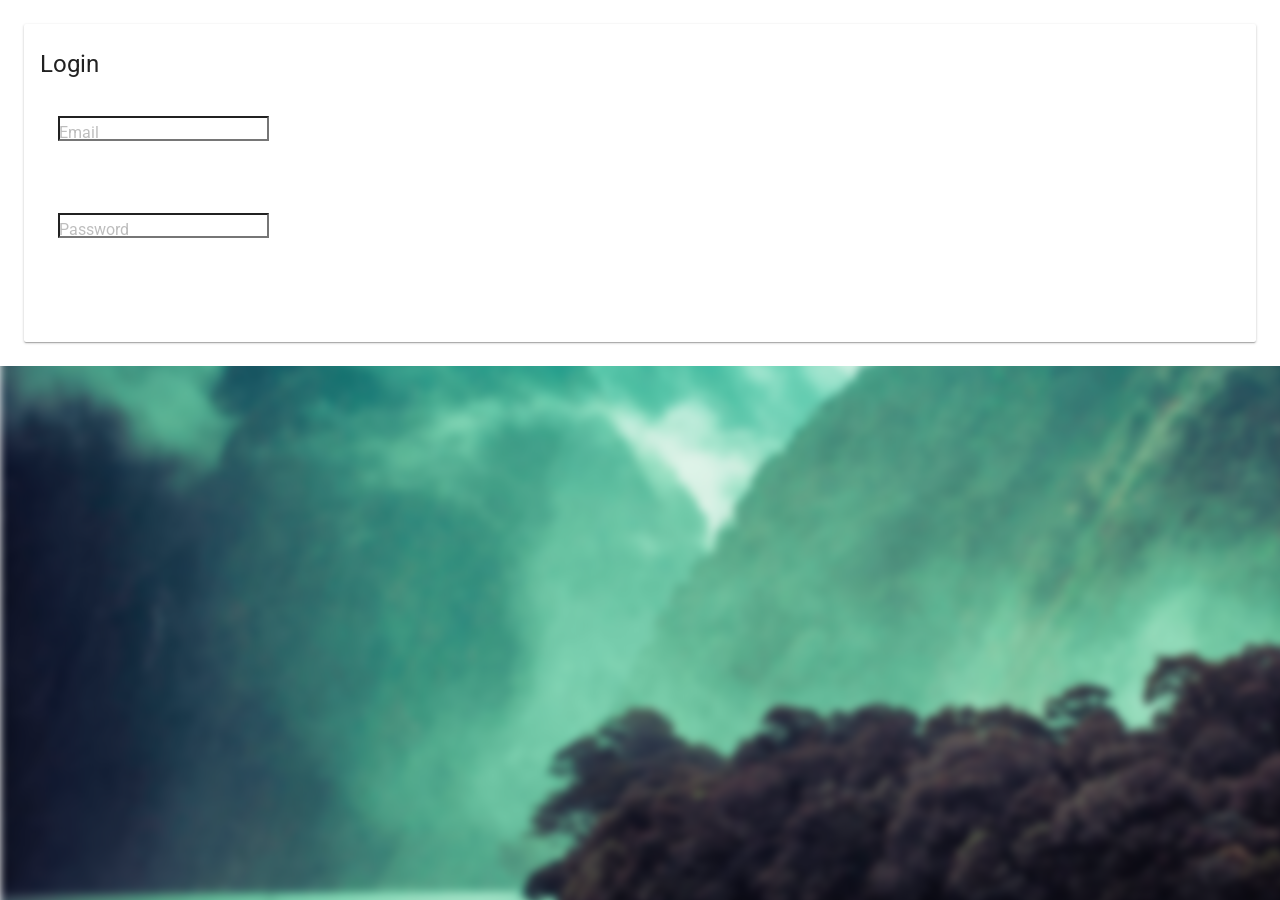
==== src/app/frontend/index.html @ edd0743e "Login and table implemented" ====
<!DOCTYPE html>
<html ng-app='app'>
<head>
	<meta charset="utf-8">
	<meta http-equiv="X-UA-Compatible" content="IE=edge">
	  <meta name="viewport" content="width=device-width, initial-scale=1, user-scalable=no">
	<title>Group-in</title>
	<link href='https://fonts.googleapis.com/css?family=Roboto' rel='stylesheet' type='text/css'/>
  	<link href="libs/bower_components/angular-material/angular-material.min.css" rel="stylesheet"/>
  	<link href="libs/bower_components/angular-material-data-table/dist/md-data-table.min.css" rel="stylesheet"/>
  	<link rel="stylesheet" href="css/style.css">
</head>
<body ng-controller="LogAccount as logAccount">
	
	<img src="img/iBCjIx7OCpVfl.jpg" id="bg" alt="">

	<md-content class="md-padding" >
	    <md-card>
        <md-card-title>
          <md-card-title-text>
            <span class="md-headline">Login</span>
            <md-content layout-padding layout-wrap>
	            <form name="projectForm">
				    <md-input-container class="md-block">
				        <label>Email</label>
				        <input required type="email" name="clientEmail" minlength="10" maxlength="100" ng-pattern="/^.+@.+\..+$/" />
				        <div ng-messages="projectForm.clientEmail.$error" role="alert">
				          <div ng-message-exp="['required', 'minlength', 'maxlength', 'pattern']">
				            Your email must be between 10 and 100 characters long and look like an e-mail address.
				          </div>
				        </div>
				    </md-input-container>
			    </form>
			</md-content>
	            <md-content layout-padding layout-wrap>
		            <form name="projectForm">
					    <md-input-container class="md-block">
					        <label>Password</label>
					        <input required type="email" name="clientEmail" minlength="10" maxlength="100" ng-pattern="/^.+@.+\..+$/" />
					        <div ng-messages="projectForm.clientEmail.$error" role="alert">
					          <div ng-message-exp="['required', 'minlength', 'maxlength', 'pattern']">
					            Your email must be between 10 and 100 characters long and look like an e-mail address.
					          </div>
					        </div>
					    </md-input-container>
				    </form>
				</md-content>
          </md-card-title-text>
        </md-card-title>
        <md-card-actions layout="row" layout-align="end center">
          <md-button>Login</md-button>
        </md-card-actions>
      </md-card>
	</md-content>


	<!--Begin Scripts-->
	<script src="libs/bower_components/angular/angular.min.js"></script>
  	<script src="libs/bower_components/angular-animate/angular-animate.min.js"></script>
  	<script src="libs/bower_components/angular-aria/angular-aria.min.js"></script>
  	<script src="libs/bower_components/angular-material/angular-material.min.js"></script>
  	<script src="libs/bower_components/angular-ui-router/release/angular-ui-router.min.js"></script>
  	<script src="libs/bower_components/angular-messages/angular-messages.min.js"></script>
  	<script src="libs/bower_components/angular-material-data-table/dist/md-data-table.min.js"></script>
  	<script src="js/app.js"></script>
  	<script src="js/controllers/login.controller.js"></script>
  	<script src="js/services/loggin.service.js"></script>
  	<!--End Scripts-->
</body>
</html>
---- src/app/frontend/libs/bower_components/angular-material-data-table/dist/md-data-table.min.css ----
md-backdrop.md-edit-dialog-backdrop{z-index:80}md-edit-dialog{display:-webkit-flex;display:-ms-flexbox;display:flex;-webkit-flex-direction:column;-ms-flex-direction:column;flex-direction:column;position:fixed;z-index:81;background-color:#f9f9f9;border-radius:2px;cursor:default}md-edit-dialog>.md-content{padding:16px 24px 0}md-edit-dialog>.md-content .md-title{color:rgba(0,0,0,.87);margin-bottom:8px}md-edit-dialog>.md-content md-input-container{margin:0;font-size:13px}md-edit-dialog>.md-content md-input-container input{float:none}md-edit-dialog>.md-content md-input-container .md-errors-spacer{min-height:auto;min-width:auto;color:rgba(0,0,0,.54)}md-edit-dialog>.md-content md-input-container .md-errors-spacer .md-char-counter{padding:5px 2px 5px 0}md-edit-dialog>.md-content md-input-container [ng-message]{padding:5px 0 5px 2px}md-edit-dialog>.md-actions{margin:0 16px 8px}md-edit-dialog>.md-actions .md-button{margin:0;min-width:initial}md-edit-dialog>.md-actions .md-button+.md-button{margin-left:8px}.md-table-pagination{display:-webkit-flex;display:-ms-flexbox;display:flex;-webkit-align-items:center;-ms-flex-align:center;align-items:center;-webkit-justify-content:flex-end;-ms-flex-pack:end;justify-content:flex-end;-webkit-flex-wrap:wrap-reverse;-ms-flex-wrap:wrap-reverse;flex-wrap:wrap-reverse;box-sizing:border-box;padding:0 24px;font-size:12px;color:rgba(0,0,0,.54);border-top:1px rgba(0,0,0,.12) solid}.md-table-pagination md-select{-webkit-justify-content:flex-end;-ms-flex-pack:end;justify-content:flex-end;min-width:64px}.md-table-pagination md-select:not([disabled]):focus .md-select-value{color:rgba(0,0,0,.54)}.md-table-pagination md-select .md-select-value{-webkit-flex:0 0 auto;-ms-flex:0 0 auto;flex:0 0 auto}.md-table-pagination md-select .md-select-value span.md-select-icon{-webkit-justify-content:center;-ms-flex-pack:center;justify-content:center;text-align:center;margin-right:-6px!important}.md-table-pagination md-select .md-select-value span.md-select-icon:after{top:initial;-webkit-transform:scaleY(0.5) scaleX(1);transform:scaleY(0.5) scaleX(1)}.md-table-pagination>*{display:-webkit-flex;display:-ms-flexbox;display:flex;-webkit-align-items:center;-ms-flex-align:center;align-items:center;height:56px}.md-table-pagination>.buttons:not(:first-child),.md-table-pagination>.limit-select:not(:first-child){margin-left:32px}.md-table-pagination>.buttons{margin-right:-16px}.md-table-pagination>.buttons>.md-button.md-icon-button{margin:0}.md-table-pagination>.buttons>.label+.md-button.md-icon-button{margin-left:20px}md-select.md-table-select{margin:0}md-select.md-table-select>.md-select-value{padding:0;min-width:0;min-height:24px;border-bottom:0!important}md-select.md-table-select>.md-select-value>span{display:block;height:auto;-webkit-transform:none!important;transform:none!important}md-select.md-table-select>.md-select-value>span>.md-text{display:inherit;height:inherit;-webkit-transform:inherit;transform:inherit}md-select.md-table-select>.md-select-value>span.md-select-icon{display:-webkit-flex;display:-ms-flexbox;display:flex;-webkit-align-items:center;-ms-flex-align:center;align-items:center;height:24px;margin:0}md-select.md-table-select>.md-select-value>span.md-select-icon:after{top:initial}.md-select-menu-container.md-pagination-select,.md-select-menu-container.md-table-select{margin-left:-2px;border-radius:2px}.md-select-menu-container.md-pagination-select md-content,.md-select-menu-container.md-pagination-select md-select-menu,.md-select-menu-container.md-table-select md-content,.md-select-menu-container.md-table-select md-select-menu{border-radius:inherit}.md-select-menu-container.md-pagination-select md-content,.md-select-menu-container.md-table-select md-content{padding:0}.md-select-menu-container.md-table-select .md-text{font-size:13px}.md-select-menu-container.md-pagination-select .md-text{font-size:12px}md-toolbar.md-table-toolbar{box-shadow:none}md-toolbar.md-table-toolbar.md-default-theme:not(.md-menu-toolbar).md-default,md-toolbar.md-table-toolbar:not(.md-menu-toolbar).md-default{background-color:#fff;color:rgba(0,0,0,.87)}md-toolbar.md-table-toolbar.md-default-theme:not(.md-menu-toolbar).md-default .md-button,md-toolbar.md-table-toolbar:not(.md-menu-toolbar).md-default .md-button{color:rgba(0,0,0,.87)}@media only screen and (max-width:959px) and (min-width:0) and (orientation:landscape){md-toolbar.md-table-toolbar .md-toolbar-tools{height:64px;max-height:initial}}md-toolbar.md-table-toolbar .md-toolbar-tools{padding:0 24px}md-toolbar.md-table-toolbar .md-toolbar-tools md-icon{color:rgba(0,0,0,.54)}md-toolbar.md-table-toolbar .md-toolbar-tools>.md-button.md-icon-button{margin:0}md-toolbar.md-table-toolbar .md-toolbar-tools>.md-button.md-icon-button:first-child{margin-left:-12px}md-toolbar.md-table-toolbar .md-toolbar-tools>.md-button.md-icon-button:last-child{margin-right:-12px}md-card>md-table-container:first-child,md-card>md-toolbar.md-table-toolbar:first-child{border-top-left-radius:2px;border-top-right-radius:2px}md-card>md-table-container:last-child,md-card>md-toolbar.md-table-toolbar:last-child{border-bottom-left-radius:2px;border-bottom-right-radius:2px}md-table-container{display:block;max-width:100%;overflow-x:auto;-webkit-overflow-scrolling:touch}table.md-table{width:100%;border-spacing:0;overflow:hidden}table.md-table thead.md-head>tr.md-row{height:56px}table.md-table tbody.md-body>tr.md-row,table.md-table tfoot.md-foot>tr.md-row{height:48px}table.md-table thead.md-head+.md-table-progress md-progress-linear{top:-3px}table.md-table .md-table-progress th{padding:0}table.md-table .md-table-progress th md-progress-linear{height:0;transition:opacity 1s}table.md-table .md-table-progress th md-progress-linear.ng-hide{opacity:0}table.md-table .md-table-progress th md-progress-linear>.md-container{height:3px;top:0;transition:none}table.md-table .md-table-progress th md-progress-linear>.md-container>.md-bar{height:3px}table.md-table th.md-column{color:rgba(0,0,0,.54);font-size:12px;font-weight:700;white-space:nowrap}table.md-table th.md-column.md-sort{cursor:pointer}table.md-table th.md-column md-icon{height:16px;width:16px;font-size:16px!important;line-height:16px!important}table.md-table th.md-column md-icon.md-sort-icon{color:rgba(0,0,0,.26);opacity:0;transition:-webkit-transform .25s,opacity .25s;transition:transform .25s,opacity .25s}table.md-table th.md-column md-icon.md-sort-icon.md-asc{-webkit-transform:rotate(0deg);transform:rotate(0deg)}table.md-table th.md-column md-icon.md-sort-icon.md-desc{-webkit-transform:rotate(180deg);transform:rotate(180deg)}table.md-table th.md-column md-icon:not(:first-child){margin-left:8px}table.md-table th.md-column md-icon:not(:last-child){margin-right:8px}table.md-table th.md-column.md-active,table.md-table th.md-column.md-active md-icon{color:rgba(0,0,0,.87)}table.md-table th.md-column.md-active md-icon.md-sort-icon,table.md-table th.md-column:hover md-icon.md-sort-icon{opacity:1}table.md-table tr.md-row[data-ng-repeat].ng-leave,table.md-table tr.md-row[ng-repeat].ng-leave,table.md-table tr.md-row[ng\:repeat].ng-leave,table.md-table tr.md-row[x-ng-repeat].ng-leave{display:none}table.md-table.md-row-select tbody.md-body>tr.md-row{transition:background-color .2s}table.md-table.md-row-select tbody.md-body>tr.md-row:not([disabled]):hover{background-color:#eee!important}table.md-table.md-row-select tbody.md-body>tr.md-row.md-selected{background-color:#f5f5f5}table.md-table.md-row-select td.md-cell:first-child,table.md-table.md-row-select th.md-column:first-child{width:20px;padding:0 0 0 24px}table.md-table.md-row-select td.md-cell:nth-child(2),table.md-table.md-row-select th.md-column:nth-child(2){padding:0 24px}table.md-table.md-row-select td.md-cell:nth-child(n+3):nth-last-child(n+2),table.md-table.md-row-select th.md-column:nth-child(n+3):nth-last-child(n+2){padding:0 56px 0 0}table.md-table:not(.md-row-select) td.md-cell:first-child,table.md-table:not(.md-row-select) th.md-column:first-child{padding:0 24px}table.md-table:not(.md-row-select) td.md-cell:nth-child(n+2):nth-last-child(n+2),table.md-table:not(.md-row-select) th.md-column:nth-child(n+2):nth-last-child(n+2){padding:0 56px 0 0}table.md-table td.md-cell,table.md-table th.md-column{vertical-align:middle;text-align:left}table.md-table td.md-cell>*,table.md-table th.md-column>*{vertical-align:middle}table.md-table td.md-cell:last-child,table.md-table th.md-column:last-child{padding:0 24px 0 0}table.md-table td.md-cell.md-clickable,table.md-table th.md-column.md-clickable{cursor:pointer}table.md-table td.md-cell.md-clickable:focus,table.md-table th.md-column.md-clickable:focus{outline:0}table.md-table td.md-cell.md-numeric,table.md-table th.md-column.md-numeric{text-align:right}table.md-table td.md-cell md-checkbox,table.md-table th.md-column md-checkbox{margin:0;width:20px}table.md-table td.md-cell{color:rgba(0,0,0,.87);font-size:13px;border-top:1px rgba(0,0,0,.12) solid}table.md-table td.md-cell.md-numeric md-select{-webkit-justify-content:flex-end;-ms-flex-pack:end;justify-content:flex-end}table.md-table td.md-cell.md-numeric md-select .md-select-value{-webkit-flex:0 0 auto;-ms-flex:0 0 auto;flex:0 0 auto}table.md-table td.md-cell.md-placeholder{color:rgba(0,0,0,.26)}table.md-table td.md-cell md-select>.md-select-value>span.md-select-icon{-webkit-justify-content:flex-end;-ms-flex-pack:end;justify-content:flex-end;color:rgba(0,0,0,.54);width:18px;text-align:right}table.md-table td.md-cell md-select>.md-select-value>span.md-select-icon:after{-webkit-transform:scaleY(0.4) scaleX(0.8);transform:scaleY(0.4) scaleX(0.8)}
---- src/app/frontend/css/style.css ----
#bg {
  position: fixed; 
  top: 0; 
  left: 0; 
	
  /* Preserve aspet ratio */
  min-width: 100%;
  min-height: 100%;

  	-webkit-filter: blur(4px);
	-moz-filter: blur(4px);
	-o-filter: blur(4px);
	-ms-filter: blur(4px);
	filter: blur(4px);
}
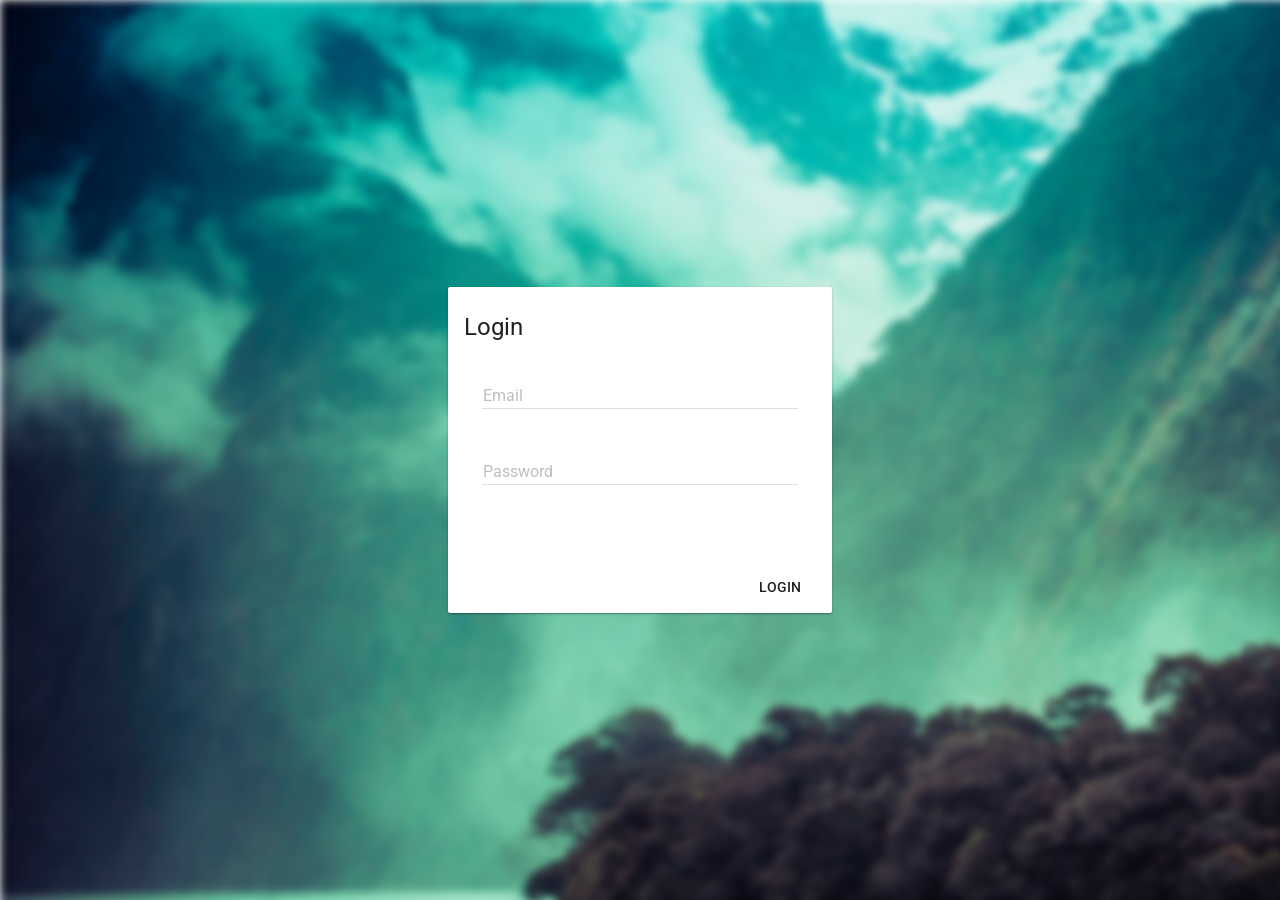
==== commit e36b250a: "Login UI" ====
--- a/src/app/frontend/index.html
+++ b/src/app/frontend/index.html
@@ -10,49 +10,13 @@
   	<link href="libs/bower_components/angular-material-data-table/dist/md-data-table.min.css" rel="stylesheet"/>
   	<link rel="stylesheet" href="css/style.css">
 </head>
-<body ng-controller="LogAccount as logAccount">
+<body>
 	
 	<img src="img/iBCjIx7OCpVfl.jpg" id="bg" alt="">
 
-	<md-content class="md-padding" >
-	    <md-card>
-        <md-card-title>
-          <md-card-title-text>
-            <span class="md-headline">Login</span>
-            <md-content layout-padding layout-wrap>
-	            <form name="projectForm">
-				    <md-input-container class="md-block">
-				        <label>Email</label>
-				        <input required type="email" name="clientEmail" minlength="10" maxlength="100" ng-pattern="/^.+@.+\..+$/" />
-				        <div ng-messages="projectForm.clientEmail.$error" role="alert">
-				          <div ng-message-exp="['required', 'minlength', 'maxlength', 'pattern']">
-				            Your email must be between 10 and 100 characters long and look like an e-mail address.
-				          </div>
-				        </div>
-				    </md-input-container>
-			    </form>
-			</md-content>
-	            <md-content layout-padding layout-wrap>
-		            <form name="projectForm">
-					    <md-input-container class="md-block">
-					        <label>Password</label>
-					        <input required type="email" name="clientEmail" minlength="10" maxlength="100" ng-pattern="/^.+@.+\..+$/" />
-					        <div ng-messages="projectForm.clientEmail.$error" role="alert">
-					          <div ng-message-exp="['required', 'minlength', 'maxlength', 'pattern']">
-					            Your email must be between 10 and 100 characters long and look like an e-mail address.
-					          </div>
-					        </div>
-					    </md-input-container>
-				    </form>
-				</md-content>
-          </md-card-title-text>
-        </md-card-title>
-        <md-card-actions layout="row" layout-align="end center">
-          <md-button>Login</md-button>
-        </md-card-actions>
-      </md-card>
-	</md-content>
+	  <ui-view>
 
+      </ui-view>
 
 	<!--Begin Scripts-->
 	<script src="libs/bower_components/angular/angular.min.js"></script>
@@ -62,9 +26,9 @@
   	<script src="libs/bower_components/angular-ui-router/release/angular-ui-router.min.js"></script>
   	<script src="libs/bower_components/angular-messages/angular-messages.min.js"></script>
   	<script src="libs/bower_components/angular-material-data-table/dist/md-data-table.min.js"></script>
-  	<script src="js/app.js"></script>
-  	<script src="js/controllers/login.controller.js"></script>
-  	<script src="js/services/loggin.service.js"></script>
+  	<script src="app/app.js"></script>
+  	<script src="app/login/login.controller.js"></script>
+  	<script src="app/main/main.controller.js"></script>
   	<!--End Scripts-->
 </body>
 </html>
--- a/src/app/frontend/css/style.css
+++ b/src/app/frontend/css/style.css
@@ -12,4 +12,24 @@
 	-o-filter: blur(4px);
 	-ms-filter: blur(4px);
 	filter: blur(4px);
-}+}
+
+md-content {
+  background: transparent;
+}
+
+#login-dialog {
+    width: 400px;
+    max-width: 100%;
+    top: 50%;
+    left: 0%;
+    right: 0%;
+    margin: 0 auto;
+    position: absolute;
+    transform: translateY(-50%);
+    -webkit-transform: translateY(-50%);
+    -moz-transform: translateY(-50%);
+    -o-transform: translateY(-50%);
+    -ms-transform: translateY(-50%);
+}
+
